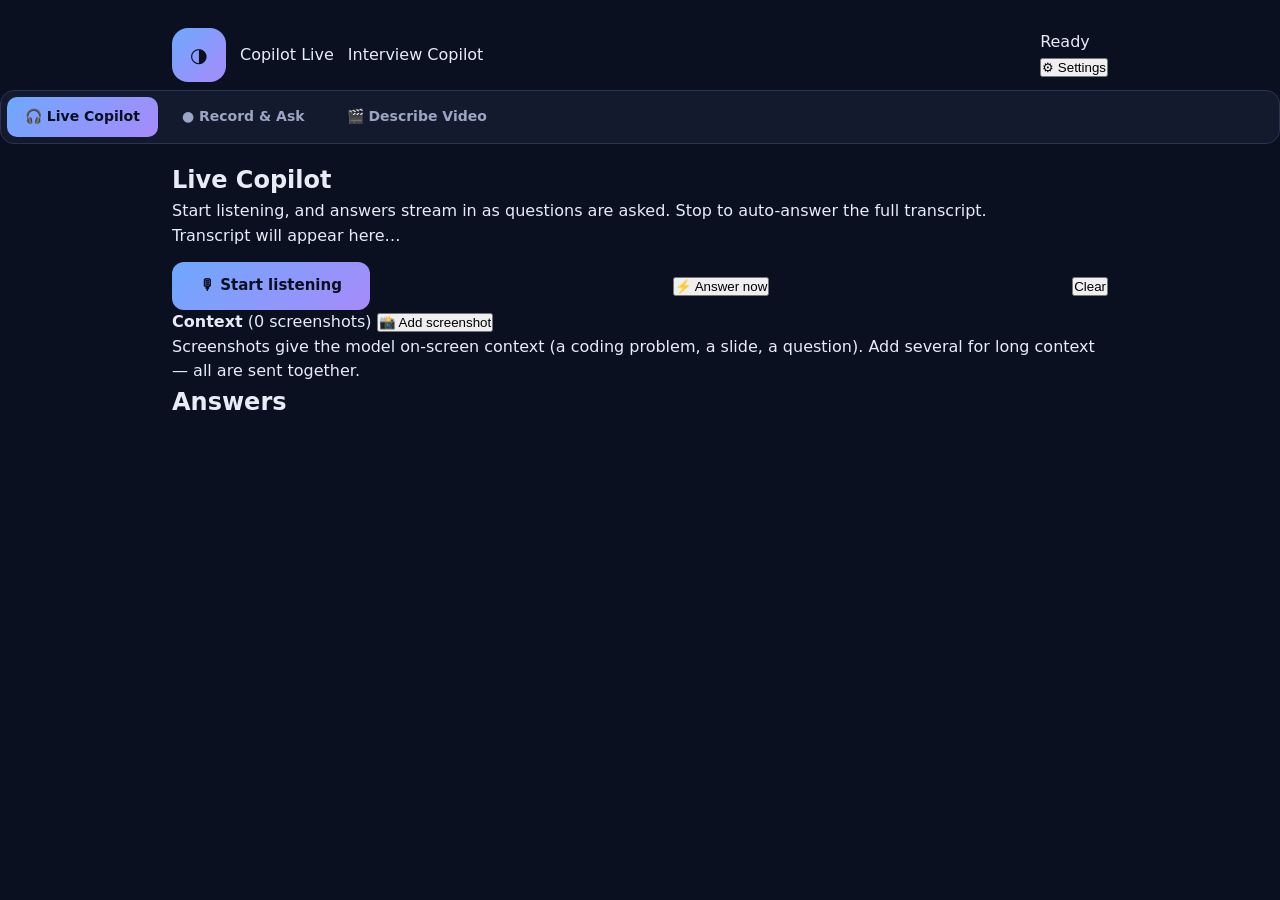
==== parakeet_clone/app/templates/index.html @ 37b5786b "Add Copilot Live: real-time AI answer assistant (interview/meeting copilot) Independent, original im" ====
<!DOCTYPE html>
<html lang="en">
<head>
<meta charset="UTF-8">
<meta name="viewport" content="width=device-width, initial-scale=1, viewport-fit=cover">
<title>Copilot Live — real-time AI answer assistant</title>
<meta name="theme-color" content="#0b0f1a">
<link rel="stylesheet" href="/static/style.css">
</head>
<body>

<header class="topbar">
  <div class="brand">
    <span class="logo">◑</span>
    <span class="brand-name">Copilot&nbsp;Live</span>
    <span class="persona-badge" id="persona-badge">Interview Copilot</span>
  </div>
  <div class="topbar-right">
    <div class="status"><span class="status-dot" id="status-dot"></span><span id="status-text">Ready</span></div>
    <button class="ghost-btn" id="open-settings">⚙ Settings</button>
  </div>
</header>

<nav class="tabs">
  <button class="tab active" data-mode="live">🎧 Live Copilot</button>
  <button class="tab" data-mode="record">● Record &amp; Ask</button>
  <button class="tab" data-mode="video">🎬 Describe Video</button>
</nav>

<main class="layout">
  <!-- Left column: the active input mode -->
  <section class="left-col">

    <div class="mode" data-mode="live">
      <h2>Live Copilot</h2>
      <p class="sub">Start listening, and answers stream in as questions are asked. Stop to auto-answer the full transcript.</p>
      <div class="transcript" id="live-transcript"><span class="muted">Transcript will appear here…</span></div>
      <div class="row">
        <button class="primary" id="live-toggle">🎙 Start listening</button>
        <button class="ghost-btn" id="live-ask-now">⚡ Answer now</button>
        <button class="ghost-btn" id="live-clear">Clear</button>
      </div>
    </div>

    <div class="mode" data-mode="record" hidden>
      <h2>Record &amp; Ask</h2>
      <p class="sub">Tap record, speak the question, tap again to stop — it transcribes and sends automatically.</p>
      <div class="record-wrap">
        <button class="record-btn" id="record-btn">●</button>
      </div>
      <div class="record-status" id="record-status"><span class="muted">Idle.</span></div>
    </div>

    <div class="mode" data-mode="video" hidden>
      <h2>Describe Video</h2>
      <p class="sub">Share a video and it gets described. Add instructions for what/how to describe, or it'll ask.</p>
      <input type="file" id="video-file" accept="video/*">
      <video id="video-preview" controls hidden></video>
      <label class="field">What should it focus on? (optional)
        <textarea id="video-instruction" rows="2" placeholder="e.g. Summarise what happens, in bullet points. Or: is there any text on screen?"></textarea>
      </label>
      <label class="field inline">Frames to sample
        <input type="number" id="video-frames" min="2" max="16" value="6">
      </label>
      <button class="primary" id="video-go">Describe video</button>
    </div>

    <!-- Shared context tray -->
    <div class="context-tray">
      <div class="ctx-head">
        <strong>Context</strong> <span class="muted">(<span id="ctx-count">0</span> screenshots)</span>
        <button class="ghost-btn small" id="add-screenshot">📸 Add screenshot</button>
      </div>
      <div class="thumbs" id="context-thumbs"></div>
      <p class="hint">Screenshots give the model on-screen context (a coding problem, a slide, a question). Add several for long context — all are sent together.</p>
    </div>
  </section>

  <!-- Right column: streamed answers -->
  <section class="right-col">
    <div class="answer-head"><h2>Answers</h2></div>
    <div class="answer-feed" id="answer-feed"></div>
  </section>
</main>

<!-- Context prompt modal -->
<div class="modal" id="ctx-modal" hidden>
  <div class="modal-box small">
    <h3>Add context?</h3>
    <p>No context is attached. Want to capture a screenshot of what's on screen first?</p>
    <div class="modal-actions">
      <button class="primary" id="ctx-add">📸 Add screenshot</button>
      <button class="ghost-btn" id="ctx-skip">Send without</button>
    </div>
  </div>
</div>

<!-- Settings modal -->
<div class="modal" id="settings-modal" hidden>
  <div class="modal-box">
    <div class="modal-head"><h3>Settings</h3><button class="x" id="settings-close">×</button></div>

    <label class="field">Provider
      <select id="set-provider">
        <option value="anthropic">Claude (Anthropic)</option>
        <option value="openai">OpenAI (GPT)</option>
      </select>
    </label>

    <label class="field">Model <select id="set-model"></select></label>

    <label class="field">API key <input type="password" id="set-key" placeholder="sk-..." autocomplete="off"></label>
    <p class="hint">Stored only in this browser (localStorage) and sent straight to the provider. Never uploaded to any server of ours.</p>

    <label class="field">Persona
      <select id="set-persona">
        <option value="interview">Interview Copilot</option>
        <option value="meeting">Meeting Assistant</option>
        <option value="sales">Sales Call Copilot</option>
        <option value="general">General Q&amp;A</option>
      </select>
    </label>

    <label class="field">System prompt <textarea id="set-system" rows="4"></textarea></label>
    <label class="field">Background notes / résumé (sent as context) <textarea id="set-notes" rows="3" placeholder="Paste your résumé, product facts, or anything the answers should know."></textarea></label>
    <label class="field inline">Max answer length (tokens) <input type="number" id="set-maxtokens" min="128" max="8192" value="1024"></label>

    <div class="modal-actions">
      <button class="primary" id="settings-save">Save</button>
    </div>
  </div>
</div>

<div id="toast" class="toast" hidden></div>

<script type="module" src="/static/app.js"></script>
</body>
</html>
---- static/style.css ----
:root{
  --bg:#0b1020; --card:#141a2e; --card2:#1b2238; --line:#2a3350;
  --text:#e7ecf7; --muted:#9aa6c4; --brand:#6ea8fe; --brand2:#a78bfa;
  --real:#22c55e; --fake:#ef4444; --warn:#f59e0b;
}
*{box-sizing:border-box;margin:0;padding:0}
body{
  font-family:'Inter',system-ui,sans-serif;background:var(--bg);color:var(--text);
  min-height:100vh;line-height:1.55;overflow-x:hidden;
}
.aurora{
  position:fixed;inset:0;z-index:-1;opacity:.5;filter:blur(80px);
  background:
    radial-gradient(40% 40% at 20% 15%,#3b4cca55,transparent),
    radial-gradient(45% 45% at 85% 25%,#a78bfa55,transparent),
    radial-gradient(40% 40% at 60% 90%,#22c55e33,transparent);
}
header{
  display:flex;align-items:center;justify-content:space-between;flex-wrap:wrap;gap:18px;
  max-width:980px;margin:0 auto;padding:28px 22px 8px;
}
.brand{display:flex;align-items:center;gap:14px}
.logo{
  font-size:20px;font-weight:800;letter-spacing:.5px;width:54px;height:54px;
  display:grid;place-items:center;border-radius:16px;
  background:linear-gradient(135deg,var(--brand),var(--brand2));color:#0b1020;
}
h1{font-size:22px;font-weight:800;letter-spacing:-.3px}
h1 span{background:linear-gradient(90deg,var(--brand),var(--brand2));-webkit-background-clip:text;background-clip:text;color:transparent}
.tag{color:var(--muted);font-size:13px;font-weight:500}
.tabs{display:flex;gap:6px;background:var(--card);padding:6px;border-radius:14px;border:1px solid var(--line)}
.tab{
  background:none;border:0;color:var(--muted);font:inherit;font-weight:600;font-size:14px;
  padding:9px 18px;border-radius:10px;cursor:pointer;transition:.18s;
}
.tab:hover{color:var(--text)}
.tab.active{background:linear-gradient(135deg,var(--brand),var(--brand2));color:#0b1020}
main{max-width:980px;margin:0 auto;padding:18px 22px 60px}
.panel{display:none;animation:fade .3s ease}
.panel.active{display:block}
@keyframes fade{from{opacity:0;transform:translateY(8px)}to{opacity:1;transform:none}}
.card{
  background:var(--card);border:1px solid var(--line);border-radius:20px;padding:24px;
  box-shadow:0 20px 50px -30px #000;margin-bottom:20px;
}
.card-head{display:flex;align-items:center;justify-content:space-between;margin-bottom:14px}
.card-head h2{font-size:17px;font-weight:700}
.counter{color:var(--muted);font-size:13px;font-weight:600}
textarea{
  width:100%;min-height:200px;resize:vertical;background:var(--bg);color:var(--text);
  border:1px solid var(--line);border-radius:14px;padding:16px;font:inherit;font-size:15px;
}
textarea:focus{outline:none;border-color:var(--brand)}
.row{display:flex;align-items:center;justify-content:space-between;gap:14px;margin-top:14px;flex-wrap:wrap}
.examples{display:flex;align-items:center;gap:8px;color:var(--muted);font-size:13px;flex-wrap:wrap}
.chip{
  background:var(--card2);border:1px solid var(--line);color:var(--text);font:inherit;font-size:13px;
  padding:7px 13px;border-radius:999px;cursor:pointer;transition:.15s;
}
.chip:hover{border-color:var(--brand);color:var(--brand)}
.primary{
  background:linear-gradient(135deg,var(--brand),var(--brand2));border:0;color:#0b1020;
  font:inherit;font-weight:700;font-size:15px;padding:12px 28px;border-radius:12px;cursor:pointer;transition:.15s;
}
.primary:hover{filter:brightness(1.08);transform:translateY(-1px)}
.primary:disabled{opacity:.6;cursor:wait;transform:none}
.hidden{display:none}
/* result */
.result-card{border-width:1px}
.verdict{display:flex;align-items:center;gap:16px;margin-bottom:18px}
.badge{font-weight:800;font-size:15px;padding:8px 18px;border-radius:999px}
.badge.real{background:#22c55e22;color:var(--real);border:1px solid #22c55e55}
.badge.fake{background:#ef444422;color:var(--fake);border:1px solid #ef444455}
.badge.uncertain{background:#f59e0b22;color:var(--warn);border:1px solid #f59e0b55}
.verdict h3{font-size:24px;font-weight:800}
.verdict .sub{color:var(--muted);font-size:13.5px;font-weight:500;margin-top:2px}
.meter{height:12px;border-radius:999px;background:var(--card2);overflow:hidden;margin:6px 0 4px}
.meter span{display:block;height:100%;border-radius:999px;transition:width .6s ease}
.meter-label{display:flex;justify-content:space-between;color:var(--muted);font-size:12px;font-weight:600;margin-bottom:18px}
.warn{
  background:#f59e0b18;border:1px solid #f59e0b55;color:#fcd34d;border-radius:12px;
  padding:12px 14px;font-size:13.5px;font-weight:500;margin-bottom:18px;
}
.words{display:grid;grid-template-columns:1fr 1fr;gap:16px}
.words .box{background:var(--card2);border:1px solid var(--line);border-radius:14px;padding:14px}
.words h4{font-size:13px;font-weight:700;margin-bottom:10px;text-transform:uppercase;letter-spacing:.5px}
.words .fakeh{color:var(--fake)} .words .realh{color:var(--real)}
.tagword{display:inline-block;background:var(--bg);border:1px solid var(--line);border-radius:8px;padding:4px 10px;margin:3px 4px 0 0;font-size:13px}
.feedback{display:flex;align-items:center;gap:10px;flex-wrap:wrap;margin-top:18px;padding-top:16px;border-top:1px solid var(--line);color:var(--muted);font-size:13.5px}
.fb{background:var(--card2);border:1px solid var(--line);color:var(--text);font:inherit;font-size:13px;font-weight:600;padding:7px 16px;border-radius:999px;cursor:pointer;transition:.15s}
.fb.real:hover{border-color:var(--real);color:var(--real)}
.fb.fake:hover{border-color:var(--fake);color:var(--fake)}
.feedback .ok{color:var(--real);font-weight:500}
/* history */
.history-list{display:flex;flex-direction:column;gap:10px}
.hist{display:flex;align-items:center;gap:14px;background:var(--card2);border:1px solid var(--line);border-radius:12px;padding:12px 14px}
.hist .dot{width:10px;height:10px;border-radius:999px;flex:none}
.hist .dot.real{background:var(--real)} .hist .dot.fake{background:var(--fake)} .hist .dot.uncertain{background:var(--warn)}
.hist .txt{flex:1;color:var(--muted);font-size:14px;white-space:nowrap;overflow:hidden;text-overflow:ellipsis}
.hist .v{font-weight:700;font-size:13px}
.hist .v.real{color:var(--real)} .hist .v.fake{color:var(--fake)} .hist .v.uncertain{color:var(--warn)}
.empty{color:var(--muted);text-align:center;padding:30px;font-size:14px}
.ghost{background:none;border:1px solid var(--line);color:var(--muted);font:inherit;font-size:13px;padding:7px 14px;border-radius:10px;cursor:pointer}
.ghost:hover{color:var(--text);border-color:var(--brand)}
/* about */
.prose h2{font-size:18px;margin:18px 0 8px}
.prose h2:first-child{margin-top:0}
.prose p,.prose li{color:var(--muted);font-size:14.5px;margin-bottom:8px}
.prose ul{padding-left:20px}
.prose b{color:var(--text)}
.fineprint{font-size:12.5px;margin-top:18px;border-top:1px solid var(--line);padding-top:14px}
.fineprint span{color:var(--brand)}
@media(max-width:620px){.words{grid-template-columns:1fr}header{justify-content:center;text-align:center}.brand{flex-direction:column}}
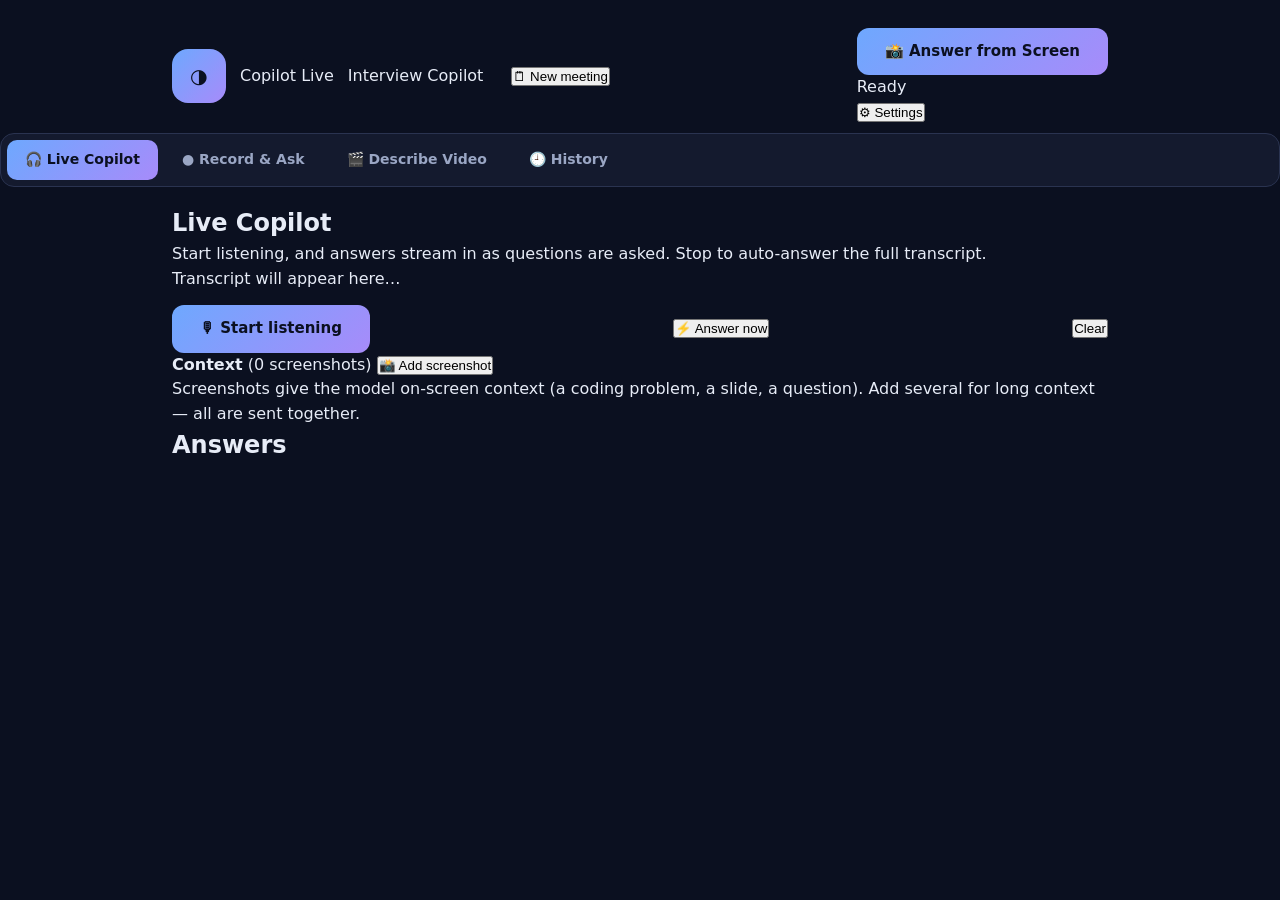
==== commit ea23c259: "Add meeting history, verify-before-reveal code execution, and screen-only answers to Copilot Live - " ====
--- a/parakeet_clone/app/templates/index.html
+++ b/parakeet_clone/app/templates/index.html
@@ -14,8 +14,11 @@
     <span class="logo">◑</span>
     <span class="brand-name">Copilot&nbsp;Live</span>
     <span class="persona-badge" id="persona-badge">Interview Copilot</span>
+    <span class="meeting-title" id="meeting-title" title="Double-click to rename"></span>
+    <button class="ghost-btn small" id="new-meeting">🗒 New meeting</button>
   </div>
   <div class="topbar-right">
+    <button class="primary small" id="answer-screen-btn">📸 Answer from Screen</button>
     <div class="status"><span class="status-dot" id="status-dot"></span><span id="status-text">Ready</span></div>
     <button class="ghost-btn" id="open-settings">⚙ Settings</button>
   </div>
@@ -25,6 +28,7 @@
   <button class="tab active" data-mode="live">🎧 Live Copilot</button>
   <button class="tab" data-mode="record">● Record &amp; Ask</button>
   <button class="tab" data-mode="video">🎬 Describe Video</button>
+  <button class="tab" data-mode="history">🕘 History</button>
 </nav>
 
 <main class="layout">
@@ -83,6 +87,13 @@
   </section>
 </main>
 
+<!-- History view: replaces the main layout while the History tab is active -->
+<section class="history-view" id="history-view" hidden>
+  <h2>Meeting History</h2>
+  <p class="sub">Every exchange, grouped by meeting. Code is shown exactly as it was verified at the time.</p>
+  <div id="history-list"></div>
+</section>
+
 <!-- Context prompt modal -->
 <div class="modal" id="ctx-modal" hidden>
   <div class="modal-box small">
